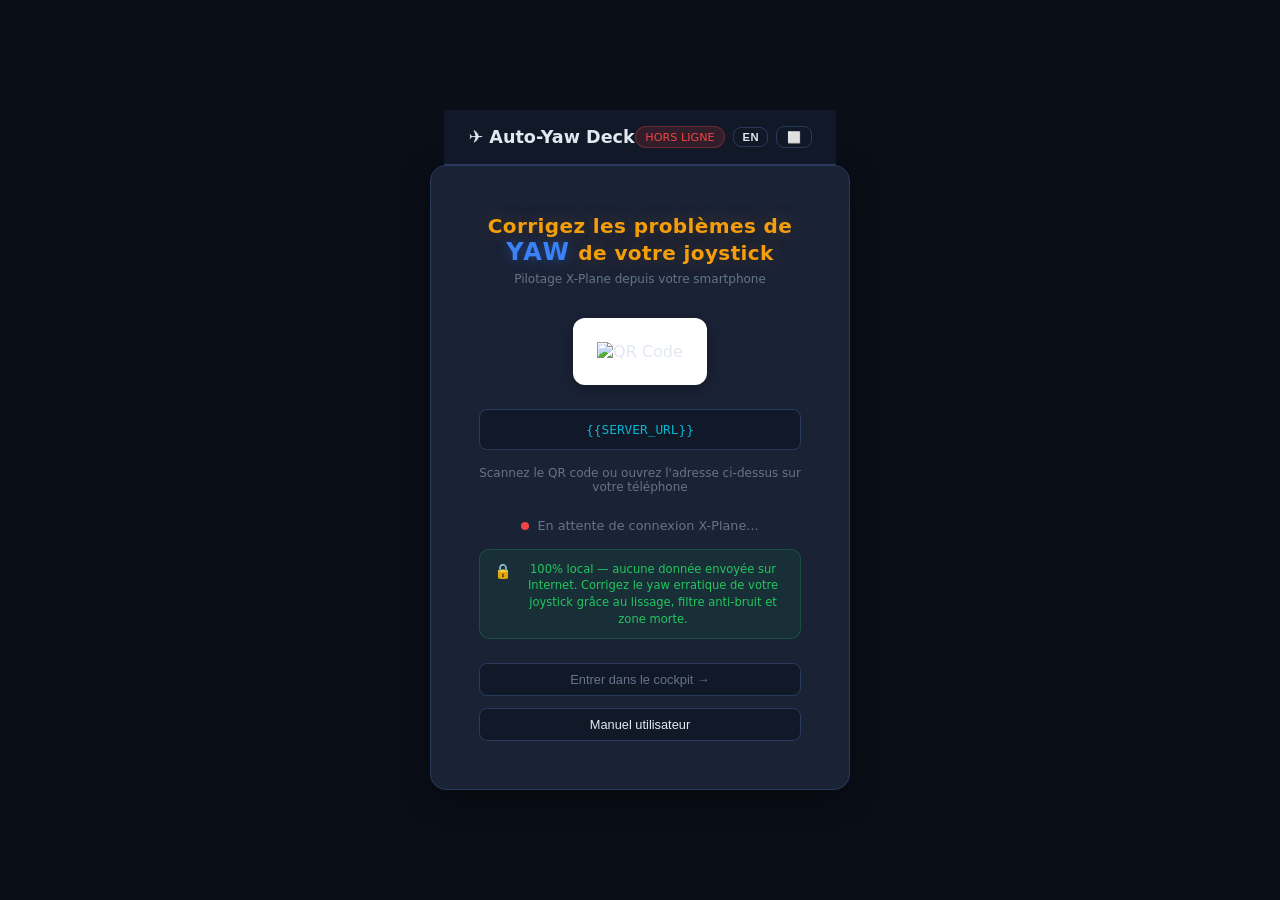
==== scripts/Auto Yaw Deck/static/index.html @ f745e3dc "Add files via upload" ====
<!DOCTYPE html>
<html lang="fr">
<head>
    <meta charset="UTF-8">
    <meta name="viewport" content="width=device-width, initial-scale=1.0, user-scalable=no">
    <meta name="apple-mobile-web-app-capable" content="yes">
    <meta name="apple-mobile-web-app-status-bar-style" content="black-translucent">
    <title>Auto-Yaw Deck</title>
    <link rel="stylesheet" href="style.css">
</head>
<body>

<!-- ============================================================
     CONNECTION PAGE — shown first with QR code
     ============================================================ -->
<div id="connection-page">
    <header class="app-header">
        <h1>✈ Auto-Yaw Deck</h1>
        <div style="display:flex; align-items:center; gap:0.5rem;">
            <span class="status-badge offline" id="status-badge-connect" data-i18n="status.offline">HORS LIGNE</span>
            <button class="btn lang-btn" id="btn-lang-connect" onclick="toggleLanguage()">EN</button>
            <button class="btn lang-btn" id="btn-fullscreen-connect" onclick="toggleFullscreen()">⬜</button>
        </div>
    </header>

    <div class="connection-card">
        <p class="subtitle" id="connect-subtitle"><span data-i18n="connect.subtitle">Corrigez les problèmes de</span> <span class="yaw-highlight">YAW</span> <span data-i18n="connect.subtitle2">de votre joystick</span></p>
        <p class="subtitle" style="font-size: 0.75rem; margin-top: 0.3rem; color: var(--text-muted);" data-i18n="connect.subtitle3">Pilotage X-Plane depuis votre smartphone</p>

        <div class="qr-container" id="qr-container">
            <img src="/api/qr" alt="QR Code" style="display:block; image-rendering: pixelated;">
        </div>

        <div class="url-display" id="server-url">{{SERVER_URL}}</div>

        <p style="color: var(--text-muted); font-size: 0.75rem; margin-top: 1rem;" data-i18n="connect.scan">
            Scannez le QR code ou ouvrez l'adresse ci-dessus sur votre téléphone
        </p>

        <div class="connection-status">
            <span class="status-dot" id="conn-dot"></span>
            <span id="conn-text" data-i18n="connect.status">Scannez le QR code avec votre telephone</span>
        </div>

        <div class="privacy-badge">
            <span class="privacy-icon">🔒</span>
            <span data-i18n="connect.privacy">100% local — aucune donnée envoyée sur Internet. Corrigez le <span class="yaw-highlight">YAW</span> erratique de votre joystick grâce au lissage, filtre anti-bruit et zone morte.</span>
        </div>

        <button class="btn btn-enter" id="btn-enter" style="margin-top: 1.5rem; width: 100%;" onclick="enterApp()">
            <span data-i18n="connect.enter">Entrer dans le cockpit →</span>
        </button>
        <button class="btn" style="margin-top: 0.75rem; width: 100%;" onclick="openReadme()">
            <span data-i18n="connect.manual">Manuel utilisateur</span>
        </button>
    </div>
</div>

<!-- ============================================================
     MAIN APP — remote control interface
     ============================================================ -->
<div id="app-page">
    <header class="app-header">
        <h1>✈ Auto-Yaw Deck</h1>
        <div style="display:flex; align-items:center; gap:0.5rem;">
            <span class="status-badge offline" id="status-badge" data-i18n="status.offline">HORS LIGNE</span>
            <button class="btn lang-btn" id="btn-lang" onclick="toggleLanguage()">EN</button>
            <button class="btn lang-btn" id="btn-fullscreen" onclick="toggleFullscreen()">⬜</button>
        </div>
    </header>

    <!-- Tab bar -->
    <nav class="tab-bar">
        <button class="tab-btn active" onclick="switchTab('config')" data-i18n="tab.config">⚙️ Config</button>
        <button class="tab-btn" onclick="switchTab('controls')" data-i18n="tab.controls">🎛️ Contrôles</button>
        <button class="tab-btn" onclick="switchTab('telemetry')" data-i18n="tab.telemetry">📡 Télémétrie</button>
    </nav>

    <div class="app-content">

        <!-- ===== CONFIG TAB ===== -->
        <div class="tab-content active" id="tab-config">
            <div class="card">
                <div class="card-header">
                    <span class="icon">🔧</span> <span data-i18n="config.smoothing">Lissage du signal</span>
                    <button class="info-btn" onclick="openInfo('config.smoothing')"><svg viewBox="0 0 16 16" width="12" height="12"><circle cx="8" cy="8" r="7" fill="none" stroke="currentColor" stroke-width="1.5"/><text x="8" y="12" text-anchor="middle" fill="currentColor" font-size="10" font-weight="700" font-style="normal" font-family="Arial,sans-serif">i</text></svg></button>
                </div>
                <div class="card-body">
                    <div class="control-group">
                        <div class="control-label">
                            <span class="name" data-i18n="config.smoothing_factor">Facteur de lissage</span>
                            <span class="val" id="v-smoothing_factor">0.15</span>
                        </div>
                        <input type="range" min="0.01" max="0.50" step="0.01" value="0.15"
                               id="s-smoothing_factor" oninput="onSliderChange(this)">
                    </div>
                </div>
            </div>

            <div class="card">
                <div class="card-header">
                    <span class="icon">🔇</span> <span data-i18n="config.noise">Filtre anti-bruit</span>
                    <button class="info-btn" onclick="openInfo('config.noise')"><svg viewBox="0 0 16 16" width="12" height="12"><circle cx="8" cy="8" r="7" fill="none" stroke="currentColor" stroke-width="1.5"/><text x="8" y="12" text-anchor="middle" fill="currentColor" font-size="10" font-weight="700" font-style="normal" font-family="Arial,sans-serif">i</text></svg></button>
                </div>
                <div class="card-body">
                    <div class="control-group">
                        <div class="control-label">
                            <span class="name" data-i18n="config.noise_threshold">Seuil anti-bruit</span>
                            <span class="val" id="v-noise_filter">0.05</span>
                        </div>
                        <input type="range" min="0" max="0.30" step="0.01" value="0.05"
                               id="s-noise_filter" oninput="onSliderChange(this)">
                    </div>
                </div>
            </div>

            <div class="card">
                <div class="card-header">
                    <span class="icon">⭕</span> <span data-i18n="config.deadzone">Zone morte</span>
                    <button class="info-btn" onclick="openInfo('config.deadzone')"><svg viewBox="0 0 16 16" width="12" height="12"><circle cx="8" cy="8" r="7" fill="none" stroke="currentColor" stroke-width="1.5"/><text x="8" y="12" text-anchor="middle" fill="currentColor" font-size="10" font-weight="700" font-style="normal" font-family="Arial,sans-serif">i</text></svg></button>
                </div>
                <div class="card-body">
                    <div class="control-group">
                        <div class="control-label">
                            <span class="name" data-i18n="config.deadzone_size">Taille zone morte</span>
                            <span class="val" id="v-deadzone_size">0.03</span>
                        </div>
                        <input type="range" min="0" max="0.20" step="0.01" value="0.03"
                               id="s-deadzone_size" oninput="onSliderChange(this)">
                    </div>
                </div>
            </div>

            <div class="card">
                <div class="card-header">
                    <span class="icon">🔄</span> <span data-i18n="config.autocoord">Auto-Coordination</span>
                    <button class="info-btn" onclick="openInfo('config.autocoord')"><svg viewBox="0 0 16 16" width="12" height="12"><circle cx="8" cy="8" r="7" fill="none" stroke="currentColor" stroke-width="1.5"/><text x="8" y="12" text-anchor="middle" fill="currentColor" font-size="10" font-weight="700" font-style="normal" font-family="Arial,sans-serif">i</text></svg></button>
                </div>
                <div class="card-body">
                    <div class="control-group">
                        <div class="control-label">
                            <span class="name" data-i18n="config.coord_gain">Gain de coordination</span>
                            <span class="val" id="v-auto_coord_gain">0.40</span>
                        </div>
                        <input type="range" min="0" max="1" step="0.01" value="0.40"
                               id="s-auto_coord_gain" oninput="onSliderChange(this)">
                    </div>
                    <div class="control-group">
                        <div class="control-label">
                            <span class="name" data-i18n="config.bank_limit">Limite de bank (DEG)</span>
                            <span class="val" id="v-coord_bank_limit">35.0</span>
                        </div>
                        <input type="range" min="5" max="60" step="1" value="35"
                               id="s-coord_bank_limit" oninput="onSliderChange(this)">
                    </div>
                </div>
            </div>

            <div class="card">
                <div class="card-header">
                    <span class="icon">🛑</span> <span data-i18n="config.damper">Yaw Damper</span>
                    <button class="info-btn" onclick="openInfo('config.damper')"><svg viewBox="0 0 16 16" width="12" height="12"><circle cx="8" cy="8" r="7" fill="none" stroke="currentColor" stroke-width="1.5"/><text x="8" y="12" text-anchor="middle" fill="currentColor" font-size="10" font-weight="700" font-style="normal" font-family="Arial,sans-serif">i</text></svg></button>
                </div>
                <div class="card-body">
                    <div class="control-group">
                        <div class="control-label">
                            <span class="name" data-i18n="config.damper_gain">Gain du damper</span>
                            <span class="val" id="v-damper_gain">0.30</span>
                        </div>
                        <input type="range" min="0" max="1" step="0.01" value="0.30"
                               id="s-damper_gain" oninput="onSliderChange(this)">
                    </div>
                    <div class="control-group">
                        <div class="control-label">
                            <span class="name" data-i18n="config.sensitivity">Sensibilité</span>
                            <span class="val" id="v-damper_sensitivity">2.00</span>
                        </div>
                        <input type="range" min="0.5" max="5" step="0.1" value="2.0"
                               id="s-damper_sensitivity" oninput="onSliderChange(this)">
                    </div>
                </div>
            </div>

            <div class="card">
                <div class="card-header">
                    <span class="icon">⚡</span> <span data-i18n="config.options">Options</span>
                    <button class="info-btn" onclick="openInfo('config.options')"><svg viewBox="0 0 16 16" width="12" height="12"><circle cx="8" cy="8" r="7" fill="none" stroke="currentColor" stroke-width="1.5"/><text x="8" y="12" text-anchor="middle" fill="currentColor" font-size="10" font-weight="700" font-style="normal" font-family="Arial,sans-serif">i</text></svg></button>
                </div>
                <div class="card-body">
                    <div class="toggle-row">
                        <span class="name" data-i18n="config.enable">Activer le plugin</span>
                        <label class="toggle-switch">
                            <input type="checkbox" id="t-enabled" checked onchange="onToggleChange(this)">
                            <span class="slider"></span>
                        </label>
                    </div>
                    <div class="toggle-row">
                        <span class="name" data-i18n="config.smoothing_on">Lissage</span>
                        <label class="toggle-switch">
                            <input type="checkbox" id="t-smoothing_enabled" checked onchange="onToggleChange(this)">
                            <span class="slider"></span>
                        </label>
                    </div>
                    <div class="toggle-row">
                        <span class="name" data-i18n="config.deadzone_on">Zone morte</span>
                        <label class="toggle-switch">
                            <input type="checkbox" id="t-deadzone_enabled" checked onchange="onToggleChange(this)">
                            <span class="slider"></span>
                        </label>
                    </div>
                    <div class="toggle-row">
                        <span class="name" data-i18n="config.autocoord_on">Auto-coordination</span>
                        <label class="toggle-switch">
                            <input type="checkbox" id="t-auto_coord_enabled" checked onchange="onToggleChange(this)">
                            <span class="slider"></span>
                        </label>
                    </div>
                    <div class="toggle-row">
                        <span class="name" data-i18n="config.damper_on">Yaw damper</span>
                        <label class="toggle-switch">
                            <input type="checkbox" id="t-yaw_damper_enabled" checked onchange="onToggleChange(this)">
                            <span class="slider"></span>
                        </label>
                    </div>
                </div>
            </div>
        </div>

        <!-- ===== CONTROLS TAB ===== -->
        <div class="tab-content" id="tab-controls">
            <div class="card">
                <div class="card-header">
                    <span><span class="icon">🎯</span> <span data-i18n="controls.trim">Trim</span></span>
                </div>
                <div class="card-body">
                    <div class="compass-widget">
                        <svg class="compass-svg" viewBox="0 0 100 100">
                            <!-- Outer ring (fixed) -->
                            <circle cx="50" cy="50" r="46" fill="none" stroke="var(--border)" stroke-width="1.5"/>
                            <circle cx="50" cy="50" r="38" fill="none" stroke="var(--border)" stroke-width="0.5" opacity="0.4"/>
                            <!-- Rotating compass rose -->
                            <g id="compass-rose" style="transform-origin: 50px 50px;">
                                <!-- Major ticks every 30° (radial lines from r=38 to r=46) -->
                                <g stroke="var(--text-muted)" stroke-width="1.2" opacity="0.7">
                                    <!-- 0° --> <line x1="50" y1="12" x2="50" y2="4"/>
                                    <!-- 30° --><line x1="69" y1="15" x2="73" y2="8"/>
                                    <!-- 60° --><line x1="83" y1="31" x2="89.6" y2="28"/>
                                    <!-- 90° --><line x1="88" y1="50" x2="96" y2="50"/>
                                    <!-- 120° --><line x1="83" y1="69" x2="89.6" y2="72"/>
                                    <!-- 150° --><line x1="69" y1="85" x2="73" y2="92"/>
                                    <!-- 180° --><line x1="50" y1="88" x2="50" y2="96"/>
                                    <!-- 210° --><line x1="31" y1="85" x2="27" y2="92"/>
                                    <!-- 240° --><line x1="17" y1="69" x2="10.4" y2="72"/>
                                    <!-- 270° --><line x1="12" y1="50" x2="4" y2="50"/>
                                    <!-- 300° --><line x1="17" y1="31" x2="10.4" y2="28"/>
                                    <!-- 330° --><line x1="31" y1="15" x2="27" y2="8"/>
                                </g>
                                <!-- Minor ticks every 15° (shorter radial lines from r=42 to r=46) -->
                                <g stroke="var(--text-muted)" stroke-width="0.8" opacity="0.4">
                                    <!-- 15° --><line x1="59.9" y1="13.2" x2="61.9" y2="9.2"/>
                                    <!-- 45° --><line x1="78" y1="22" x2="80.9" y2="19.1"/>
                                    <!-- 75° --><line x1="88.7" y1="38.5" x2="92.7" y2="36.5"/>
                                    <!-- 105° --><line x1="88.7" y1="61.5" x2="92.7" y2="63.5"/>
                                    <!-- 135° --><line x1="78" y1="78" x2="80.9" y2="80.9"/>
                                    <!-- 165° --><line x1="59.9" y1="86.8" x2="61.9" y2="90.8"/>
                                    <!-- 195° --><line x1="40.1" y1="86.8" x2="38.1" y2="90.8"/>
                                    <!-- 225° --><line x1="22" y1="78" x2="19.1" y2="80.9"/>
                                    <!-- 255° --><line x1="11.3" y1="61.5" x2="7.3" y2="63.5"/>
                                    <!-- 285° --><line x1="11.3" y1="38.5" x2="7.3" y2="36.5"/>
                                    <!-- 315° --><line x1="22" y1="22" x2="19.1" y2="19.1"/>
                                    <!-- 345° --><line x1="40.1" y1="13.2" x2="38.1" y2="9.2"/>
                                </g>
                                <!-- Cardinal labels -->
                                <text x="50" y="20" text-anchor="middle" fill="var(--danger)" font-size="8" font-weight="700">N</text>
                                <text x="82" y="53" text-anchor="middle" fill="var(--text-muted)" font-size="7" font-weight="600">E</text>
                                <text x="50" y="88" text-anchor="middle" fill="var(--text-muted)" font-size="7" font-weight="600">S</text>
                                <text x="18" y="53" text-anchor="middle" fill="var(--text-muted)" font-size="7" font-weight="600">O</text>
                                <!-- Frozen return heading arrow (hidden by default, inside rose so it rotates with compass) -->
                                <g id="compass-frozen" style="display:none; transform-origin: 50px 50px;">
                                    <polygon points="50,95 46,87 54,87" fill="var(--warning)" opacity="0.9"/>
                                    <line x1="50" y1="50" x2="50" y2="87" stroke="var(--warning)" stroke-width="1.5" stroke-dasharray="3,2" opacity="0.7"/>
                                </g>
                            </g>
                            <!-- Fixed lubber line at top (marks the heading) -->
                            <polygon points="50,5 46,13 54,13" fill="var(--accent)" opacity="0.9"/>
                            <!-- Center pivot -->
                            <circle cx="50" cy="50" r="3" fill="var(--bg-card)" stroke="var(--text-muted)" stroke-width="1"/>
                        </svg>
                        <div class="compass-heading"><span id="hdr-heading">---</span></div>
                        <div class="btn-group" style="justify-content: center; gap: 0.5rem;">
                            <button class="btn" id="btn-return-heading" onclick="toggleReturnHeading()">
                                ↩ <span data-i18n="controls.return_heading">Cap retour</span> <span id="return-hdg-badge" style="display:none; margin-left:0.3rem; font-family: 'Cascadia Code', monospace; color: var(--warning);">---</span>
                            </button>
                            <button class="btn danger" id="btn-reset-return" style="display:none;" onclick="resetReturnHeading()">
                                ✕ <span data-i18n="controls.clear">Effacer</span>
                            </button>
                        </div>
                    </div>
                    <div class="trim-diagram">
                        <div class="trim-diagram-item">
                            <svg viewBox="0 0 60 60" class="trim-icon">
                                <g id="diagram-elevator_trim-plane" style="transform-origin: 30px 30px;">
                                    <polygon points="10,30 45,26 55,30 45,34" fill="var(--accent)"/>
                                    <polygon points="45,26 45,12 51,26" fill="var(--accent)"/>
                                </g>
                            </svg>
                            <div class="trim-diagram-label">Profondeur<br><span class="muted">nez haut / bas</span></div>
                        </div>
                        <div class="trim-diagram-item">
                            <svg viewBox="0 0 60 60" class="trim-icon">
                                <g id="diagram-aileron_trim-plane" style="transform-origin: 30px 30px;">
                                    <rect x="8" y="28" width="44" height="4" rx="2" fill="var(--accent)"/>
                                    <circle cx="30" cy="30" r="5" fill="var(--accent)"/>
                                </g>
                            </svg>
                            <div class="trim-diagram-label">Ailerons<br><span class="muted">inclinaison</span></div>
                        </div>
                        <div class="trim-diagram-item">
                            <svg viewBox="0 0 60 60" class="trim-icon">
                                <circle cx="30" cy="30" r="27" fill="none" stroke="var(--border)" stroke-width="1"/>
                                <g class="tick-marks">
                                    <line x1="30" y1="3" x2="30" y2="8" stroke="var(--border)" stroke-width="1"/>
                                    <line x1="30" y1="52" x2="30" y2="57" stroke="var(--border)" stroke-width="1"/>
                                    <line x1="3" y1="30" x2="8" y2="30" stroke="var(--border)" stroke-width="1"/>
                                    <line x1="52" y1="30" x2="57" y2="30" stroke="var(--border)" stroke-width="1"/>
                                    <line x1="11.6" y1="11.6" x2="15.1" y2="15.1" stroke="var(--border)" stroke-width="1"/>
                                    <line x1="44.9" y1="11.6" x2="48.4" y2="15.1" stroke="var(--border)" stroke-width="1"/>
                                    <line x1="11.6" y1="48.4" x2="15.1" y2="44.9" stroke="var(--border)" stroke-width="1"/>
                                    <line x1="44.9" y1="48.4" x2="48.4" y2="44.9" stroke="var(--border)" stroke-width="1"/>
                                </g>
                                <g id="diagram-rudder_trim-plane" style="transform-origin: 30px 30px;">
                                    <polygon points="30,10 36,45 30,40 24,45" fill="var(--accent)"/>
                                    <rect x="14" y="30" width="32" height="4" fill="var(--accent)"/>
                                </g>
                            </svg>
                            <div class="trim-diagram-label">Direction<br><span class="muted">nez gauche / droite</span></div>
                        </div>
                    </div>
                    <div class="control-group">
                        <div class="control-label">
                            <span class="name" data-i18n="controls.pitch">Profondeur (Pitch)</span>
                            <span class="val" id="v-elevator_trim">0.000</span>
                        </div>
                        <input type="range" min="-1" max="1" step="0.01" value="0"
                               id="s-elevator_trim" oninput="onSliderChange(this)">
                    </div>
                    <div class="control-group">
                        <div class="control-label">
                            <span class="name" data-i18n="controls.roll">Ailerons (Roll)</span>
                            <span class="val" id="v-aileron_trim">0.000</span>
                        </div>
                        <input type="range" min="-1" max="1" step="0.01" value="0"
                               id="s-aileron_trim" oninput="onSliderChange(this)">
                    </div>
                    <div class="control-group">
                        <div class="control-label">
                            <span class="name" data-i18n="controls.yaw">Direction (Yaw)</span>
                            <span class="val" id="v-rudder_trim">0.000</span>
                        </div>
                        <input type="range" min="-1" max="1" step="0.01" value="0"
                               id="s-rudder_trim" oninput="onSliderChange(this)">
                    </div>
                    <div class="btn-group" style="margin-top: 0.75rem;">
                        <button class="btn danger" onclick="resetTrims()"><span data-i18n="controls.reset_trims">↺ Réinitialiser trims</span></button>
                    </div>
                </div>
            </div>

            <div class="card">
                <div class="card-header">
                    <span class="icon">🦅</span> <span data-i18n="controls.flaps">Volets</span>
                </div>
                <div class="card-body">
                    <div class="trim-diagram">
                        <div class="trim-diagram-item">
                            <svg viewBox="0 0 60 60" class="trim-icon">
                                <rect x="6" y="28" width="34" height="5" fill="var(--accent)"/>
                                <g id="diagram-flap_ratio-plane" style="transform-origin: 40px 30px;">
                                    <rect x="40" y="28" width="16" height="5" fill="var(--warning)"/>
                                </g>
                            </svg>
                            <div class="trim-diagram-label">Volets<br><span class="muted">rentrés → sortis</span></div>
                        </div>
                    </div>
                    <div class="control-group">
                        <div class="control-label">
                            <span class="name" data-i18n="controls.flap_pos">Position volets</span>
                            <span class="val" id="v-flap_ratio">0.000</span>
                        </div>
                        <input type="range" min="0" max="1" step="0.01" value="0"
                               id="s-flap_ratio" oninput="onSliderChange(this)">
                    </div>
                    <div class="btn-group" style="margin-top: 0.75rem;">
                        <button class="btn" onclick="setFlaps(0)">0%</button>
                        <button class="btn" onclick="setFlaps(0.33)">1/3</button>
                        <button class="btn" onclick="setFlaps(0.66)">2/3</button>
                        <button class="btn" onclick="setFlaps(1.0)">Full</button>
                    </div>
                </div>
            </div>
        </div>

        <!-- ===== TELEMETRY TAB ===== -->
        <div class="tab-content" id="tab-telemetry">
            <div class="card">
                <div class="card-header">
                    <span class="icon">🛫</span> <span data-i18n="telemetry.flight">Vol en cours</span>
                </div>
                <div class="card-body">
                    <div class="telemetry-grid">
                        <div class="telemetry-item highlight">
                            <div class="label" data-i18n="telemetry.heading">Cap</div>
                            <div class="value" id="t-heading">---</div>
                            <div class="unit">DEG</div>
                        </div>
                        <div class="telemetry-item highlight">
                            <div class="label" data-i18n="telemetry.altitude">Altitude</div>
                            <div class="value" id="t-altitude">---</div>
                            <div class="unit">FT</div>
                        </div>
                        <div class="telemetry-item highlight">
                            <div class="label" data-i18n="telemetry.airspeed">Vitesse</div>
                            <div class="value" id="t-airspeed">---</div>
                            <div class="unit">KTS</div>
                        </div>
                        <div class="telemetry-item warning">
                            <div class="label" data-i18n="telemetry.bank">Banque</div>
                            <div class="value" id="t-bank">---</div>
                            <div class="unit">DEG</div>
                        </div>
                    </div>
                </div>
            </div>

            <div class="card">
                <div class="card-header">
                    <span class="icon">📊</span> <span data-i18n="telemetry.autoyaw">Auto-Yaw</span>
                </div>
                <div class="card-body">
                    <div class="telemetry-grid">
                        <div class="telemetry-item">
                            <div class="label" data-i18n="telemetry.raw">Entrée brute</div>
                            <div class="value" id="t-raw">---</div>
                        </div>
                        <div class="telemetry-item">
                            <div class="label" data-i18n="telemetry.smoothed">Lissée</div>
                            <div class="value" id="t-smoothed">---</div>
                        </div>
                        <div class="telemetry-item">
                            <div class="label" data-i18n="telemetry.output">Sortie finale</div>
                            <div class="value" id="t-output">---</div>
                        </div>
                        <div class="telemetry-item">
                            <div class="label" data-i18n="telemetry.coord">Coord auto</div>
                            <div class="value" id="t-coord">---</div>
                        </div>
                        <div class="telemetry-item">
                            <div class="label" data-i18n="telemetry.damper">Damper</div>
                            <div class="value" id="t-damper">---</div>
                        </div>
                        <div class="telemetry-item">
                            <div class="label" data-i18n="telemetry.profile">Profil</div>
                            <div class="value" id="t-profile" style="font-size: 0.8rem;">---</div>
                        </div>
                    </div>
                </div>
            </div>

            <div class="card">
                <div class="card-header">
                    <span class="icon">🛩️</span> <span data-i18n="telemetry.aircraft">Avion</span>
                </div>
                <div class="card-body">
                    <div style="font-size: 0.85rem; color: var(--text-secondary);" id="t-aircraft">
                        <span data-i18n="telemetry.no_aircraft">Aucun avion détecté</span>
                    </div>
                </div>
            </div>
        </div>

    </div><!-- /app-content -->
</div><!-- /app-page -->

<!-- Info modal -->
<div id="info-modal" class="info-modal">
    <div class="info-panel">
        <div class="info-panel-header">
            <span id="info-title"></span>
            <button class="info-close">✕</button>
        </div>
        <div class="info-panel-body" id="info-body"></div>
    </div>
</div>

<!-- Readme modal -->
<div id="readme-modal" class="info-modal">
    <div class="info-panel">
        <div class="info-panel-header">
            <span id="readme-title"></span>
            <button class="info-close">✕</button>
        </div>
        <div class="info-panel-body" id="readme-body"></div>
    </div>
</div>

<script src="info.js"></script>
<script src="readme.js"></script>
<script src="app.js"></script>
</body>
</html>
---- scripts/Auto Yaw Deck/static/style.css ----
/* ============================================================
   AUTO-YAW DECK — Dark aviation theme
   ============================================================ */

:root {
    --bg-primary: #0a0e17;
    --bg-secondary: #111827;
    --bg-card: #1a2236;
    --bg-card-hover: #1e2a42;
    --border: #2a3a5c;
    --border-active: #3b82f6;
    --text-primary: #e2e8f0;
    --text-secondary: #94a3b8;
    --text-muted: #64748b;
    --accent: #3b82f6;
    --accent-glow: rgba(59, 130, 246, 0.3);
    --success: #22c55e;
    --success-glow: rgba(34, 197, 94, 0.3);
    --warning: #f59e0b;
    --danger: #ef4444;
    --info: #06b6d4;
    --purple: #a855f7;
    --slider-track: #1e293b;
    --slider-thumb: #3b82f6;
}

* {
    margin: 0;
    padding: 0;
    box-sizing: border-box;
}

body {
    font-family: 'Segoe UI', system-ui, -apple-system, sans-serif;
    background: var(--bg-primary);
    color: var(--text-primary);
    min-height: 100vh;
    overflow-x: hidden;
}

/* ---- Privacy badge ---- */
.privacy-badge {
    display: flex;
    align-items: flex-start;
    gap: 0.5rem;
    background: rgba(34, 197, 94, 0.08);
    border: 1px solid rgba(34, 197, 94, 0.2);
    border-radius: 10px;
    padding: 0.65rem 0.85rem;
    margin-top: 1rem;
    font-size: 0.72rem;
    color: var(--success);
    line-height: 1.45;
}

.privacy-icon {
    font-size: 0.9rem;
    flex-shrink: 0;
    margin-top: 0.05rem;
}

/* ---- Enter button ---- */
.btn-enter {
    transition: all 0.3s ease;
}

.btn-enter.active-sim {
    background: rgba(34, 197, 94, 0.15);
    border-color: var(--success);
    color: var(--success);
    box-shadow: 0 0 12px var(--success-glow);
}

.btn-enter.inactive-sim {
    background: var(--bg-secondary);
    border-color: var(--border);
    color: var(--text-muted);
    animation: pulse-warn 2s ease-in-out infinite;
}

@keyframes pulse-warn {
    0%, 100% { border-color: var(--border); box-shadow: none; }
    50% { border-color: var(--warning); box-shadow: 0 0 8px rgba(245, 158, 11, 0.25); }
}

/* ---- Connection Page ---- */
#connection-page {
    display: flex;
    flex-direction: column;
    align-items: center;
    justify-content: center;
    min-height: 100vh;
    padding: 2rem;
    text-align: center;
}

.connection-card {
    background: var(--bg-card);
    border: 1px solid var(--border);
    border-radius: 16px;
    padding: 3rem;
    max-width: 420px;
    width: 100%;
    box-shadow: 0 8px 32px rgba(0, 0, 0, 0.4);
}

.connection-card h1 {
    font-size: 1.5rem;
    font-weight: 700;
    margin-bottom: 0.5rem;
    background: linear-gradient(135deg, var(--accent), var(--info));
    -webkit-background-clip: text;
    -webkit-text-fill-color: transparent;
    background-clip: text;
}

.connection-card .subtitle:first-of-type {
    color: var(--warning);
    font-size: 1.25rem;
    font-weight: 700;
    letter-spacing: 0.02em;
    margin-bottom: 0.4rem;
    text-shadow: 0 0 20px rgba(245, 158, 11, 0.25);
}

.yaw-highlight {
    color: var(--accent);
    font-size: 1.5rem;
    text-shadow: 0 0 12px rgba(59, 130, 246, 0.4);
    letter-spacing: 0.08em;
}

.connection-card .subtitle {
    color: var(--text-secondary);
    font-size: 0.875rem;
    margin-bottom: 2rem;
}

.qr-container {
    background: white;
    border-radius: 12px;
    padding: 1.5rem;
    margin: 1.5rem auto;
    width: fit-content;
    box-shadow: 0 4px 16px rgba(0, 0, 0, 0.3);
}

.qr-container canvas,
.qr-container img {
    display: block;
}

.url-display {
    background: var(--bg-secondary);
    border: 1px solid var(--border);
    border-radius: 8px;
    padding: 0.75rem 1rem;
    font-family: 'Cascadia Code', 'Fira Code', monospace;
    font-size: 0.8rem;
    color: var(--info);
    margin: 1rem 0;
    word-break: break-all;
    user-select: all;
}

.connection-status {
    display: flex;
    align-items: center;
    gap: 0.5rem;
    justify-content: center;
    margin-top: 1.5rem;
    font-size: 0.8rem;
    color: var(--text-muted);
}

.status-dot {
    width: 8px;
    height: 8px;
    border-radius: 50%;
    background: var(--danger);
}

.status-dot.connected {
    background: var(--success);
    box-shadow: 0 0 8px var(--success-glow);
    animation: pulse 2s infinite;
}

@keyframes pulse {
    0%, 100% { opacity: 1; }
    50% { opacity: 0.5; }
}

/* ---- Main App ---- */
#app-page {
    display: none;
    min-height: 100vh;
}

.app-header {
    background: var(--bg-secondary);
    border-bottom: 1px solid var(--border);
    padding: 1rem 1.5rem;
    display: flex;
    align-items: center;
    justify-content: space-between;
    position: sticky;
    top: 0;
    z-index: 100;
    backdrop-filter: blur(8px);
}

.app-header h1 {
    font-size: 1.1rem;
    font-weight: 600;
    display: flex;
    align-items: center;
    gap: 0.5rem;
}

.app-header .status-badge {
    font-size: 0.7rem;
    padding: 0.2rem 0.6rem;
    border-radius: 999px;
    font-weight: 500;
}

.app-header .status-badge.live {
    background: rgba(34, 197, 94, 0.15);
    color: var(--success);
    border: 1px solid rgba(34, 197, 94, 0.3);
}

.app-header .status-badge.offline {
    background: rgba(239, 68, 68, 0.15);
    color: var(--danger);
    border: 1px solid rgba(239, 68, 68, 0.3);
}

.app-header .status-badge.waiting {
    background: rgba(245, 158, 11, 0.15);
    color: var(--warning);
    border: 1px solid rgba(245, 158, 11, 0.3);
}

.app-content {
    padding: 1rem;
    max-width: 800px;
    margin: 0 auto;
}

/* ---- Cards ---- */
.card {
    background: var(--bg-card);
    border: 1px solid var(--border);
    border-radius: 12px;
    margin-bottom: 1rem;
    overflow: hidden;
}

.card-header {
    padding: 0.75rem 1rem;
    border-bottom: 1px solid var(--border);
    display: flex;
    align-items: center;
    justify-content: space-between;
    gap: 0.5rem;
    font-size: 0.8rem;
    font-weight: 600;
    text-transform: uppercase;
    letter-spacing: 0.05em;
    color: var(--text-secondary);
}

.card-header .icon {
    font-size: 1rem;
}

.card-body {
    padding: 1rem;
}

/* ---- Telemetry Grid ---- */
.telemetry-grid {
    display: grid;
    grid-template-columns: repeat(auto-fit, minmax(140px, 1fr));
    gap: 0.75rem;
}

.telemetry-item {
    background: var(--bg-secondary);
    border: 1px solid var(--border);
    border-radius: 8px;
    padding: 0.75rem;
    text-align: center;
}

.telemetry-item .label {
    font-size: 0.65rem;
    text-transform: uppercase;
    letter-spacing: 0.08em;
    color: var(--text-muted);
    margin-bottom: 0.25rem;
}

.telemetry-item .value {
    font-size: 1.3rem;
    font-weight: 700;
    font-family: 'Cascadia Code', 'Fira Code', monospace;
    color: var(--text-primary);
}

.telemetry-item .unit {
    font-size: 0.65rem;
    color: var(--text-muted);
    margin-top: 0.1rem;
}

.telemetry-item.highlight .value {
    color: var(--info);
}

.telemetry-item.warning .value {
    color: var(--warning);
}

/* ---- Controls ---- */
.control-group {
    margin-bottom: 1rem;
}

.control-group:last-child {
    margin-bottom: 0;
}

.control-label {
    display: flex;
    justify-content: space-between;
    align-items: center;
    margin-bottom: 0.4rem;
    font-size: 0.8rem;
}

.control-label .name {
    color: var(--text-secondary);
    font-weight: 500;
}

.control-label .val {
    color: var(--info);
    font-family: 'Cascadia Code', 'Fira Code', monospace;
    font-size: 0.75rem;
    font-weight: 600;
    min-width: 4rem;
    text-align: right;
}

/* Slider row with -/+ step buttons */
.slider-row {
    display: flex;
    align-items: center;
    gap: 0.5rem;
}

.slider-row input[type="range"] {
    flex: 1;
}

.slider-track-wrap {
    position: relative;
    flex: 1;
    display: flex;
    align-items: center;
}

.slider-center-dot {
    position: absolute;
    left: 50%;
    top: 50%;
    transform: translate(-50%, -50%);
    width: 36px;
    height: 36px;
    padding: 0;
    border-radius: 50%;
    background: transparent;
    border: none;
    cursor: pointer;
    z-index: 2;
    display: flex;
    align-items: center;
    justify-content: center;
    -webkit-tap-highlight-color: transparent;
}

.slider-center-dot::after {
    content: '';
    width: 14px;
    height: 14px;
    border-radius: 50%;
    background: var(--bg-primary);
    border: 2px solid var(--text-muted);
    transition: border-color 0.15s ease;
}

.slider-center-dot:hover::after {
    border-color: var(--accent);
}

.slider-center-dot.at-center::after {
    border-color: var(--success);
}

.btn.step {
    flex: 0 0 auto;
    width: 32px;
    height: 32px;
    padding: 0;
    font-size: 1.1rem;
    line-height: 1;
    border-radius: 8px;
}

/* Trim effect diagram */
.trim-diagram {
    display: flex;
    justify-content: space-around;
    margin-bottom: 1.25rem;
    padding-bottom: 1rem;
    border-bottom: 1px solid rgba(42, 58, 92, 0.4);
}

.trim-diagram-item {
    text-align: center;
}

.trim-icon {
    width: 56px;
    height: 56px;
}

.trim-icon g {
    transition: transform 0.15s ease;
}

.trim-diagram-label {
    font-size: 0.65rem;
    color: var(--text-secondary);
    margin-top: 0.3rem;
    line-height: 1.3;
}

.trim-diagram-label .muted {
    color: var(--text-muted);
}

/* ---- Compass widget ---- */
.compass-widget {
    display: flex;
    flex-direction: column;
    align-items: center;
    gap: 0.3rem;
    padding: 0.5rem 0 1rem 0;
}

.compass-svg {
    width: 144px;
    height: 144px;
}

.compass-svg text {
    font-family: 'Segoe UI', system-ui, sans-serif;
    user-select: none;
}

.compass-heading {
    font-size: 1.3rem;
    font-weight: 700;
    color: var(--info);
    font-family: 'Cascadia Code', 'Fira Code', monospace;
    letter-spacing: 0.02em;
}

.compass-heading::after {
    content: ' °';
    font-weight: 400;
    font-size: 0.9rem;
    color: var(--text-muted);
}

/* Custom range slider */
input[type="range"] {
    -webkit-appearance: none;
    appearance: none;
    width: 100%;
    height: 6px;
    background: var(--slider-track);
    border-radius: 3px;
    outline: none;
    cursor: pointer;
}

input[type="range"]::-webkit-slider-thumb {
    -webkit-appearance: none;
    appearance: none;
    width: 18px;
    height: 18px;
    border-radius: 50%;
    background: var(--slider-thumb);
    border: 2px solid var(--bg-primary);
    box-shadow: 0 2px 6px rgba(0, 0, 0, 0.3);
    transition: transform 0.15s ease;
}

input[type="range"]::-webkit-slider-thumb:hover {
    transform: scale(1.2);
}

input[type="range"]::-moz-range-thumb {
    width: 18px;
    height: 18px;
    border-radius: 50%;
    background: var(--slider-thumb);
    border: 2px solid var(--bg-primary);
    box-shadow: 0 2px 6px rgba(0, 0, 0, 0.3);
    cursor: pointer;
}

/* ---- Buttons ---- */
.btn {
    display: inline-flex;
    align-items: center;
    justify-content: center;
    gap: 0.4rem;
    padding: 0.5rem 1rem;
    border-radius: 8px;
    border: 1px solid var(--border);
    background: var(--bg-secondary);
    color: var(--text-primary);
    font-size: 0.8rem;
    font-weight: 500;
    cursor: pointer;
    transition: all 0.15s ease;
    -webkit-tap-highlight-color: transparent;
}

.btn:hover {
    background: var(--bg-card-hover);
    border-color: var(--accent);
}

.btn:active {
    transform: scale(0.97);
}

.btn.danger {
    border-color: rgba(239, 68, 68, 0.3);
    color: var(--danger);
}

.btn.danger:hover {
    background: rgba(239, 68, 68, 0.1);
    border-color: var(--danger);
}

.btn-group {
    display: flex;
    gap: 0.5rem;
    flex-wrap: wrap;
}

/* ---- Toggle Switch ---- */
.toggle-row {
    display: flex;
    align-items: center;
    justify-content: space-between;
    padding: 0.5rem 0;
    border-bottom: 1px solid rgba(42, 58, 92, 0.4);
}

.toggle-row:last-child {
    border-bottom: none;
}

.toggle-row .name {
    font-size: 0.8rem;
    color: var(--text-secondary);
}

.toggle-switch {
    position: relative;
    width: 40px;
    height: 22px;
    cursor: pointer;
}

.toggle-switch input {
    opacity: 0;
    width: 0;
    height: 0;
}

.toggle-switch .slider {
    position: absolute;
    inset: 0;
    background: var(--slider-track);
    border-radius: 11px;
    transition: background 0.2s ease;
}

.toggle-switch .slider::before {
    content: '';
    position: absolute;
    width: 16px;
    height: 16px;
    border-radius: 50%;
    background: var(--text-muted);
    top: 3px;
    left: 3px;
    transition: all 0.2s ease;
}

.toggle-switch input:checked + .slider {
    background: var(--accent);
}

.toggle-switch input:checked + .slider::before {
    transform: translateX(18px);
    background: white;
}

/* ---- Responsive ---- */
@media (max-width: 480px) {
    .telemetry-grid {
        grid-template-columns: repeat(2, 1fr);
    }

    .app-content {
        padding: 0.5rem;
    }

    .connection-card {
        padding: 2rem 1.5rem;
    }
}

/* ---- Scrollbar ---- */
::-webkit-scrollbar {
    width: 6px;
}

::-webkit-scrollbar-track {
    background: var(--bg-primary);
}

::-webkit-scrollbar-thumb {
    background: var(--border);
    border-radius: 3px;
}

/* ---- Tab bar ---- */
.tab-bar {
    display: flex;
    gap: 0;
    border-bottom: 1px solid var(--border);
    background: var(--bg-secondary);
    padding: 0 0.5rem;
    overflow-x: auto;
}

.tab-btn {
    padding: 0.6rem 1rem;
    font-size: 0.8rem;
    font-weight: 500;
    color: var(--text-muted);
    border: none;
    background: none;
    cursor: pointer;
    border-bottom: 2px solid transparent;
    transition: all 0.15s ease;
    white-space: nowrap;
}

.tab-btn:hover {
    color: var(--text-secondary);
}

.tab-btn.active {
    color: var(--accent);
    border-bottom-color: var(--accent);
}

.tab-content {
    display: none;
}

.tab-content.active {
    display: block;
}

/* ---- Info button ---- */
.info-btn {
    margin-left: auto;
    width: 22px;
    height: 22px;
    border-radius: 50%;
    background: var(--bg-secondary);
    border: 1px solid var(--border);
    color: var(--text-muted);
    cursor: pointer;
    display: flex;
    align-items: center;
    justify-content: center;
    padding: 0;
    flex-shrink: 0;
    transition: all 0.15s ease;
}

.info-btn svg {
    pointer-events: none;
}

.info-btn:hover {
    background: var(--accent);
    border-color: var(--accent);
    color: white;
}

/* ---- Info modal ---- */
.info-modal {
    display: none;
    position: fixed;
    inset: 0;
    z-index: 1000;
    background: rgba(0, 0, 0, 0.6);
    backdrop-filter: blur(4px);
    align-items: center;
    justify-content: center;
    padding: 1rem;
}

.info-modal.open {
    display: flex;
}

.info-panel {
    background: var(--bg-card);
    border: 1px solid var(--border);
    border-radius: 16px;
    width: 100%;
    max-width: 420px;
    max-height: 80vh;
    overflow: hidden;
    display: flex;
    flex-direction: column;
    box-shadow: 0 12px 40px rgba(0, 0, 0, 0.5);
    animation: modalIn 0.2s ease;
}

@keyframes modalIn {
    from { opacity: 0; transform: scale(0.95) translateY(10px); }
    to { opacity: 1; transform: scale(1) translateY(0); }
}

.info-panel-header {
    display: flex;
    align-items: center;
    justify-content: space-between;
    padding: 1rem 1.25rem;
    border-bottom: 1px solid var(--border);
    font-size: 1rem;
    font-weight: 700;
    color: var(--text-primary);
}

.info-close {
    width: 28px;
    height: 28px;
    border-radius: 50%;
    background: var(--bg-secondary);
    border: 1px solid var(--border);
    color: var(--text-muted);
    font-size: 0.9rem;
    line-height: 1;
    cursor: pointer;
    display: flex;
    align-items: center;
    justify-content: center;
    padding: 0;
    flex-shrink: 0;
    transition: all 0.15s ease;
    -webkit-tap-highlight-color: transparent;
}

.info-close:hover,
.info-close:active {
    background: var(--danger);
    border-color: var(--danger);
    color: white;
}

.info-panel-body {
    padding: 1rem 1.25rem;
    overflow-y: auto;
}

.info-section {
    margin-bottom: 1rem;
}

.info-section:last-child {
    margin-bottom: 0;
}

.info-heading {
    font-size: 0.8rem;
    font-weight: 700;
    color: var(--accent);
    text-transform: uppercase;
    letter-spacing: 0.05em;
    margin-bottom: 0.35rem;
}

.info-text {
    font-size: 0.82rem;
    color: var(--text-secondary);
    line-height: 1.5;
}

/* ---- Language button ---- */
.lang-btn {
    font-size: 0.7rem;
    font-weight: 700;
    padding: 0.2rem 0.5rem;
    min-width: 2.2rem;
    text-align: center;
    letter-spacing: 0.05em;
}

/* ---- Return heading button ---- */
.btn.active-return {
    background: rgba(245, 158, 11, 0.15);
    border-color: var(--warning);
    color: var(--warning);
}

.btn.active-return:hover {
    background: rgba(245, 158, 11, 0.25);
}

/* ---- Animation for values changing ---- */
.value-flash {
    animation: flash 0.3s ease;
}

@keyframes flash {
    0% { color: var(--accent); }
    100% { color: var(--text-primary); }
}
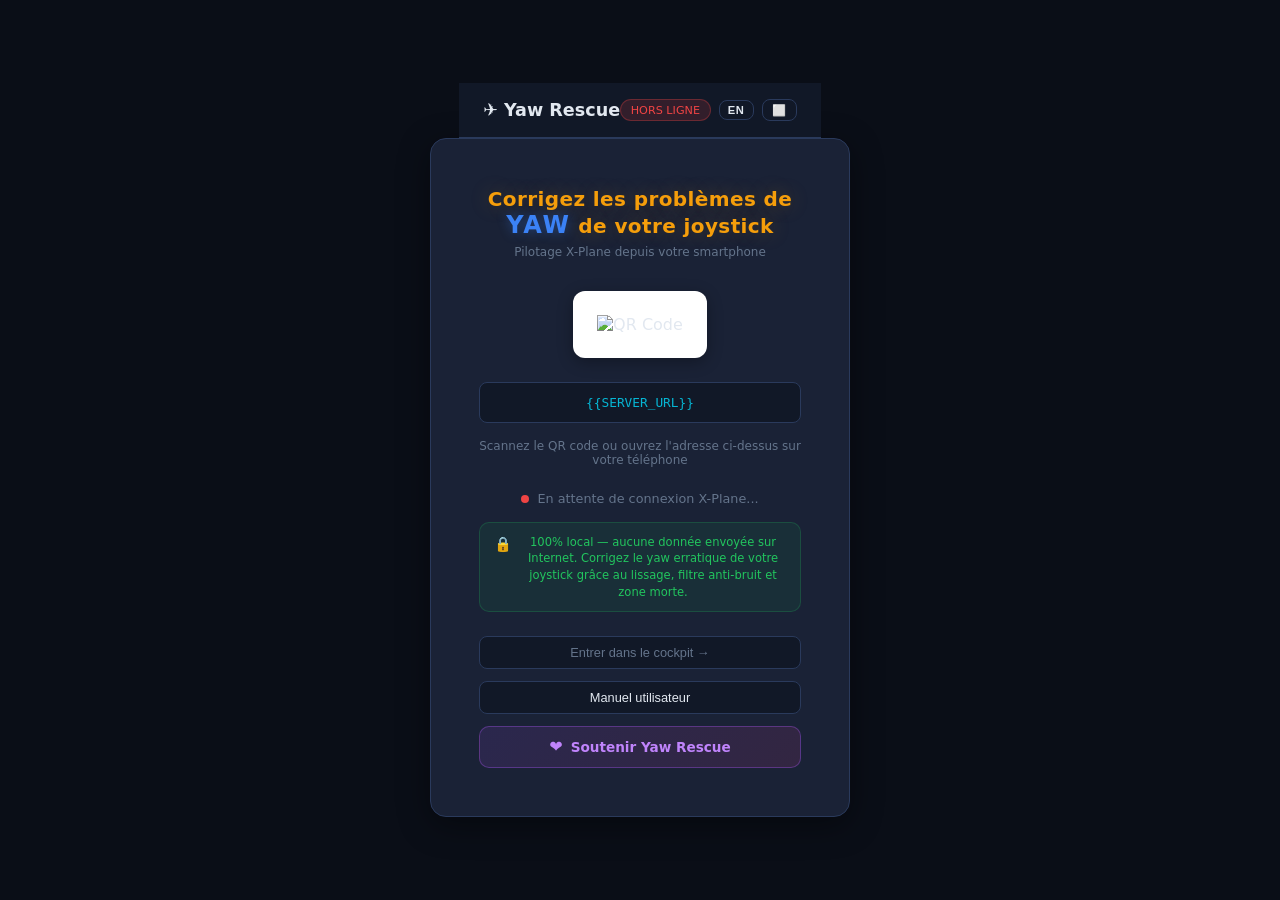
==== commit 5b4319f8: "Add files via upload" ====
--- a/scripts/Auto Yaw Deck/static/index.html
+++ b/scripts/Auto Yaw Deck/static/index.html
@@ -5,7 +5,7 @@
     <meta name="viewport" content="width=device-width, initial-scale=1.0, user-scalable=no">
     <meta name="apple-mobile-web-app-capable" content="yes">
     <meta name="apple-mobile-web-app-status-bar-style" content="black-translucent">
-    <title>Auto-Yaw Deck</title>
+    <title>Yaw Rescue</title>
     <link rel="stylesheet" href="style.css">
 </head>
 <body>
@@ -15,7 +15,7 @@
      ============================================================ -->
 <div id="connection-page">
     <header class="app-header">
-        <h1>✈ Auto-Yaw Deck</h1>
+        <h1>✈ Yaw Rescue</h1>
         <div style="display:flex; align-items:center; gap:0.5rem;">
             <span class="status-badge offline" id="status-badge-connect" data-i18n="status.offline">HORS LIGNE</span>
             <button class="btn lang-btn" id="btn-lang-connect" onclick="toggleLanguage()">EN</button>
@@ -53,6 +53,11 @@
         <button class="btn" style="margin-top: 0.75rem; width: 100%;" onclick="openReadme()">
             <span data-i18n="connect.manual">Manuel utilisateur</span>
         </button>
+
+        <a href="https://nonodev38.github.io/AeroDev-Systems/" target="_blank" class="btn-support">
+            <span class="btn-support-icon">❤️</span>
+            <span data-i18n="connect.support">Soutenir Yaw Rescue</span>
+        </a>
     </div>
 </div>
 
@@ -61,7 +66,7 @@
      ============================================================ -->
 <div id="app-page">
     <header class="app-header">
-        <h1>✈ Auto-Yaw Deck</h1>
+        <h1>✈ Yaw Rescue</h1>
         <div style="display:flex; align-items:center; gap:0.5rem;">
             <span class="status-badge offline" id="status-badge" data-i18n="status.offline">HORS LIGNE</span>
             <button class="btn lang-btn" id="btn-lang" onclick="toggleLanguage()">EN</button>
@@ -71,9 +76,9 @@
 
     <!-- Tab bar -->
     <nav class="tab-bar">
-        <button class="tab-btn active" onclick="switchTab('config')" data-i18n="tab.config">⚙️ Config</button>
-        <button class="tab-btn" onclick="switchTab('controls')" data-i18n="tab.controls">🎛️ Contrôles</button>
-        <button class="tab-btn" onclick="switchTab('telemetry')" data-i18n="tab.telemetry">📡 Télémétrie</button>
+        <button class="tab-btn active" data-tab="config" onclick="switchTab('config')" data-i18n="tab.config">⚙️ Config</button>
+        <button class="tab-btn" data-tab="controls" onclick="switchTab('controls')" data-i18n="tab.controls">🎛️ Contrôles</button>
+        <button class="tab-btn" data-tab="telemetry" onclick="switchTab('telemetry')" data-i18n="tab.telemetry">📡 Télémétrie</button>
     </nav>
 
     <div class="app-content">
@@ -228,12 +233,76 @@
 
         <!-- ===== CONTROLS TAB ===== -->
         <div class="tab-content" id="tab-controls">
+            <div class="card collapsible" id="card-flaps">
+                <div class="card-header collapsible-header" onclick="toggleCollapse('card-flaps')">
+                    <span class="header-title">
+                        <span class="icon">🦅</span> <span data-i18n="controls.flaps">Volets</span>
+                        <span id="flap-pos-badge" class="flap-pos-badge ok">0%</span>
+                    </span>
+                    <span class="collapse-chevron">▾</span>
+                </div>
+                <div class="card-body collapsible-body">
+                    <div class="trim-diagram flap-diagram">
+                        <div class="trim-diagram-item flap-item">
+                            <svg viewBox="0 0 60 60" class="trim-icon flap-icon">
+                                <rect x="6" y="28" width="34" height="5" fill="var(--accent)"/>
+                                <g id="diagram-flap_ratio-plane" style="transform-origin: 40px 30px;">
+                                    <rect x="40" y="28" width="16" height="5" fill="var(--warning)"/>
+                                </g>
+                            </svg>
+                            <div class="trim-diagram-label">Volets<br><span class="muted">rentrés → sortis</span></div>
+                        </div>
+                    </div>
+                    <div class="control-group">
+                        <div class="control-label">
+                            <span class="name" data-i18n="controls.flap_pos">Position volets</span>
+                            <span class="val" id="v-flap_ratio">0.000</span>
+                        </div>
+                        <input type="range" min="0" max="1" step="0.01" value="0"
+                               id="s-flap_ratio" oninput="onSliderChange(this)">
+                    </div>
+                    <div class="btn-group" style="margin-top: 0.75rem;">
+                        <button class="btn" data-flap-preset="0" onclick="setFlaps(0)">0%</button>
+                        <button class="btn" data-flap-preset="0.33" onclick="setFlaps(0.33)">1/3</button>
+                        <button class="btn" data-flap-preset="0.66" onclick="setFlaps(0.66)">2/3</button>
+                        <button class="btn" data-flap-preset="1" onclick="setFlaps(1.0)">Full</button>
+                    </div>
+                </div>
+            </div>
+
             <div class="card">
                 <div class="card-header">
                     <span><span class="icon">🎯</span> <span data-i18n="controls.trim">Trim</span></span>
                 </div>
                 <div class="card-body">
                     <div class="compass-widget">
+                        <!-- Landing gear + alerts strip -->
+                        <div class="gear-strip" id="gear-strip">
+                            <div class="gear-cell" id="gear-nose">
+                                <span class="gear-label">N</span>
+                                <span class="gear-value" id="v-gear-nose">---</span>
+                            </div>
+                            <div class="gear-cell" id="gear-left">
+                                <span class="gear-label">L</span>
+                                <span class="gear-value" id="v-gear-left">---</span>
+                            </div>
+                            <div class="gear-cell" id="gear-right">
+                                <span class="gear-label">R</span>
+                                <span class="gear-value" id="v-gear-right">---</span>
+                            </div>
+                        </div>
+                        <div class="compass-row">
+                        <div class="compass-side">
+                            <div class="side-cell">
+                                <span class="side-label">RPM</span>
+                                <span class="side-value" id="v-rpm">---</span>
+                            </div>
+                            <div class="side-cell">
+                                <span class="side-label">THR</span>
+                                <span class="side-value" id="v-throttle">---</span>
+                            </div>
+                        </div>
+                        <div class="compass-center">
                         <svg class="compass-svg" viewBox="0 0 100 100">
                             <!-- Outer ring (fixed) -->
                             <circle cx="50" cy="50" r="46" fill="none" stroke="var(--border)" stroke-width="1.5"/>
@@ -287,6 +356,18 @@
                             <circle cx="50" cy="50" r="3" fill="var(--bg-card)" stroke="var(--text-muted)" stroke-width="1"/>
                         </svg>
                         <div class="compass-heading"><span id="hdr-heading">---</span></div>
+                        </div><!-- /compass-center -->
+                        <div class="compass-side">
+                            <div class="side-cell">
+                                <span class="side-label">FPM</span>
+                                <span class="side-value" id="v-fpm">---</span>
+                            </div>
+                            <div class="side-cell">
+                                <span class="side-label">AOA</span>
+                                <span class="side-value" id="v-aoa">---</span>
+                            </div>
+                        </div>
+                        </div><!-- /compass-row -->
                         <div class="btn-group" style="justify-content: center; gap: 0.5rem;">
                             <button class="btn" id="btn-return-heading" onclick="toggleReturnHeading()">
                                 ↩ <span data-i18n="controls.return_heading">Cap retour</span> <span id="return-hdg-badge" style="display:none; margin-left:0.3rem; font-family: 'Cascadia Code', monospace; color: var(--warning);">---</span>
@@ -366,38 +447,6 @@
                 </div>
             </div>
 
-            <div class="card">
-                <div class="card-header">
-                    <span class="icon">🦅</span> <span data-i18n="controls.flaps">Volets</span>
-                </div>
-                <div class="card-body">
-                    <div class="trim-diagram">
-                        <div class="trim-diagram-item">
-                            <svg viewBox="0 0 60 60" class="trim-icon">
-                                <rect x="6" y="28" width="34" height="5" fill="var(--accent)"/>
-                                <g id="diagram-flap_ratio-plane" style="transform-origin: 40px 30px;">
-                                    <rect x="40" y="28" width="16" height="5" fill="var(--warning)"/>
-                                </g>
-                            </svg>
-                            <div class="trim-diagram-label">Volets<br><span class="muted">rentrés → sortis</span></div>
-                        </div>
-                    </div>
-                    <div class="control-group">
-                        <div class="control-label">
-                            <span class="name" data-i18n="controls.flap_pos">Position volets</span>
-                            <span class="val" id="v-flap_ratio">0.000</span>
-                        </div>
-                        <input type="range" min="0" max="1" step="0.01" value="0"
-                               id="s-flap_ratio" oninput="onSliderChange(this)">
-                    </div>
-                    <div class="btn-group" style="margin-top: 0.75rem;">
-                        <button class="btn" onclick="setFlaps(0)">0%</button>
-                        <button class="btn" onclick="setFlaps(0.33)">1/3</button>
-                        <button class="btn" onclick="setFlaps(0.66)">2/3</button>
-                        <button class="btn" onclick="setFlaps(1.0)">Full</button>
-                    </div>
-                </div>
-            </div>
         </div>
 
         <!-- ===== TELEMETRY TAB ===== -->
@@ -434,7 +483,7 @@
 
             <div class="card">
                 <div class="card-header">
-                    <span class="icon">📊</span> <span data-i18n="telemetry.autoyaw">Auto-Yaw</span>
+                    <span class="icon">📊</span> <span data-i18n="telemetry.autoyaw">Yaw Rescue</span>
                 </div>
                 <div class="card-body">
                     <div class="telemetry-grid">
@@ -505,6 +554,15 @@
 
 <script src="info.js"></script>
 <script src="readme.js"></script>
-<script src="app.js"></script>
+<script src="config.js"></script>
+<script src="i18n.js"></script>
+<script src="state.js"></script>
+<script src="api.js"></script>
+<script src="sliders.js"></script>
+<script src="ui.js"></script>
+<script src="compass.js"></script>
+<script src="vitals.js"></script>
+<script src="actions.js"></script>
+<script src="main.js"></script>
 </body>
 </html>
--- a/scripts/Auto Yaw Deck/static/style.css
+++ b/scripts/Auto Yaw Deck/static/style.css
@@ -280,6 +280,71 @@
     padding: 1rem;
 }
 
+/* Collapsible cards — tap the header to fold/unfold the section */
+.collapsible-header {
+    cursor: pointer;
+    user-select: none;
+    -webkit-tap-highlight-color: transparent;
+}
+
+.collapsible-header:hover {
+    color: var(--text);
+}
+
+.collapse-chevron {
+    font-size: 0.7rem;
+    color: var(--text-muted);
+    margin-left: 0.5rem;
+    transition: transform 0.2s ease;
+}
+
+.collapsible.collapsed .collapse-chevron {
+    transform: rotate(-90deg);
+}
+
+.collapsible.collapsed .collapsible-body {
+    display: none;
+}
+
+/* Flap position badge in the Volets header — color follows the graduation:
+   0% green (retracted), partial orange, fully deployed red */
+.flap-pos-badge {
+    font-size: 0.65rem;
+    font-weight: 700;
+    font-family: 'Cascadia Code', monospace;
+    margin-left: 0.5rem;
+    padding: 0.1rem 0.4rem;
+    border-radius: 6px;
+    background: rgba(255, 255, 255, 0.06);
+    transition: color 0.2s ease;
+}
+
+.flap-pos-badge.ok   { color: var(--success); }
+.flap-pos-badge.warn { color: var(--warning); }
+.flap-pos-badge.hot  { color: #f97316; }
+.flap-pos-badge.max  { color: var(--danger); }
+
+/* Flap retract alert — the Volets section glows and the position badge
+   flashes when it's time to raise the flaps (speed at/beyond Vfe) */
+@keyframes flap-alert-glow {
+    0%, 100% { border-color: var(--border); box-shadow: 0 0 0 0 rgba(239, 68, 68, 0); }
+    50%      { border-color: var(--danger); box-shadow: 0 0 16px 3px rgba(239, 68, 68, 0.5); }
+}
+
+@keyframes flap-alert-flash {
+    0%, 100% { color: var(--danger); transform: scale(1); }
+    50%      { color: #fff; transform: scale(1.12); }
+}
+
+#card-flaps.flap-alert {
+    animation: flap-alert-glow 1s ease-in-out infinite;
+}
+
+#card-flaps.flap-alert .flap-pos-badge {
+    animation: flap-alert-flash 0.6s ease-in-out infinite;
+    background: rgba(239, 68, 68, 0.18);
+}
+
 /* ---- Telemetry Grid ---- */
 .telemetry-grid {
     display: grid;
@@ -453,6 +518,31 @@
     color: var(--text-muted);
 }
 
+/* Compact flaps diagram — inline icon + label, takes less vertical space */
+.trim-diagram.flap-diagram {
+    justify-content: center;
+    align-items: center;
+    margin-bottom: 0.75rem;
+    padding-bottom: 0.5rem;
+}
+
+.trim-diagram.flap-diagram .flap-item {
+    display: flex;
+    align-items: center;
+    gap: 0.75rem;
+    text-align: left;
+}
+
+.trim-diagram.flap-diagram .flap-icon {
+    width: 40px;
+    height: 40px;
+}
+
+.trim-diagram.flap-diagram .trim-diagram-label {
+    margin-top: 0;
+    font-size: 0.6rem;
+}
+
 /* ---- Compass widget ---- */
 .compass-widget {
     display: flex;
@@ -465,6 +555,108 @@
 .compass-svg {
     width: 144px;
     height: 144px;
+}
+
+/* Compass row: vitals left/right of the compass */
+.compass-row {
+    display: flex;
+    align-items: stretch;
+    justify-content: center;
+    gap: 0.6rem;
+    width: 100%;
+}
+
+.compass-center {
+    display: flex;
+    flex-direction: column;
+    align-items: center;
+}
+
+.compass-side {
+    display: flex;
+    flex-direction: column;
+    justify-content: center;
+    gap: 0.5rem;
+    flex: 1;
+    max-width: 90px;
+}
+
+.side-cell {
+    background: var(--bg-secondary);
+    border: 1px solid var(--border);
+    border-radius: 8px;
+    padding: 0.4rem 0.3rem;
+    text-align: center;
+}
+
+.side-label {
+    display: block;
+    font-size: 0.55rem;
+    letter-spacing: 0.08em;
+    color: var(--text-muted);
+    font-weight: 600;
+}
+
+.side-value {
+    display: block;
+    font-family: 'Cascadia Code', monospace;
+    font-size: 0.85rem;
+    font-weight: 700;
+    color: var(--text-primary);
+}
+
+.side-value.vital-ok     { color: var(--success); }
+.side-value.vital-warn   { color: var(--warning); }
+.side-value.vital-danger { color: var(--danger); }
+.side-value.vital-off    { color: var(--text-muted); }
+
+/* Landing gear strip — above the compass */
+.gear-strip {
+    display: flex;
+    gap: 0.5rem;
+    width: 100%;
+    margin-bottom: 0.6rem;
+    border: 1px solid transparent;
+    border-radius: 10px;
+}
+
+.gear-cell {
+    flex: 1;
+    display: flex;
+    align-items: center;
+    justify-content: center;
+    gap: 0.3rem;
+    padding: 0.3rem 0.2rem;
+    border-radius: 8px;
+    border: 1px solid var(--border);
+    background: var(--bg-secondary);
+    font-size: 0.65rem;
+    font-weight: 700;
+    transition: all 0.15s ease;
+}
+
+.gear-cell .gear-label {
+    color: var(--text-muted);
+    font-size: 0.55rem;
+    font-weight: 600;
+}
+
+.gear-cell .gear-value {
+    font-family: 'Cascadia Code', monospace;
+}
+
+.gear-cell.down { border-color: var(--success); color: var(--success); }
+.gear-cell.up   { border-color: var(--danger);  color: var(--danger); }
+.gear-cell.mid  { border-color: var(--warning); color: var(--warning); }
+
+/* Landing config alert — flashing gear strip */
+@keyframes gear-alert-glow {
+    0%, 100% { border-color: var(--border); box-shadow: 0 0 0 0 rgba(239, 68, 68, 0); }
+    50%      { border-color: var(--danger); box-shadow: 0 0 14px 3px rgba(239, 68, 68, 0.55); }
+}
+
+.gear-strip.alert {
+    animation: gear-alert-glow 1s ease-in-out infinite;
 }
 
 .compass-svg text {
@@ -548,6 +740,14 @@
     border-color: var(--accent);
 }
 
+.btn.active {
+    background: var(--accent);
+    border-color: var(--accent);
+    color: #fff;
+    font-weight: 600;
+    box-shadow: 0 0 0 1px var(--accent);
+}
+
 .btn:active {
     transform: scale(0.97);
 }
@@ -847,6 +1047,43 @@
     background: rgba(245, 158, 11, 0.25);
 }
 
+/* ---- Support / Donate button ---- */
+.btn-support {
+    display: flex;
+    align-items: center;
+    justify-content: center;
+    gap: 0.5rem;
+    margin-top: 0.75rem;
+    width: 100%;
+    padding: 0.65rem 1rem;
+    border-radius: 10px;
+    border: 1px solid rgba(168, 85, 247, 0.35);
+    background: linear-gradient(135deg, rgba(168, 85, 247, 0.12), rgba(236, 72, 153, 0.12));
+    color: #c084fc;
+    font-size: 0.85rem;
+    font-weight: 600;
+    text-decoration: none;
+    text-align: center;
+    cursor: pointer;
+    transition: all 0.2s ease;
+    -webkit-tap-highlight-color: transparent;
+}
+
+.btn-support:hover {
+    background: linear-gradient(135deg, rgba(168, 85, 247, 0.22), rgba(236, 72, 153, 0.22));
+    border-color: rgba(168, 85, 247, 0.55);
+    box-shadow: 0 0 16px rgba(168, 85, 247, 0.25);
+    transform: translateY(-1px);
+}
+
+.btn-support:active {
+    transform: scale(0.98);
+}
+
+.btn-support-icon {
+    font-size: 1rem;
+}
+
 /* ---- Animation for values changing ---- */
 .value-flash {
     animation: flash 0.3s ease;
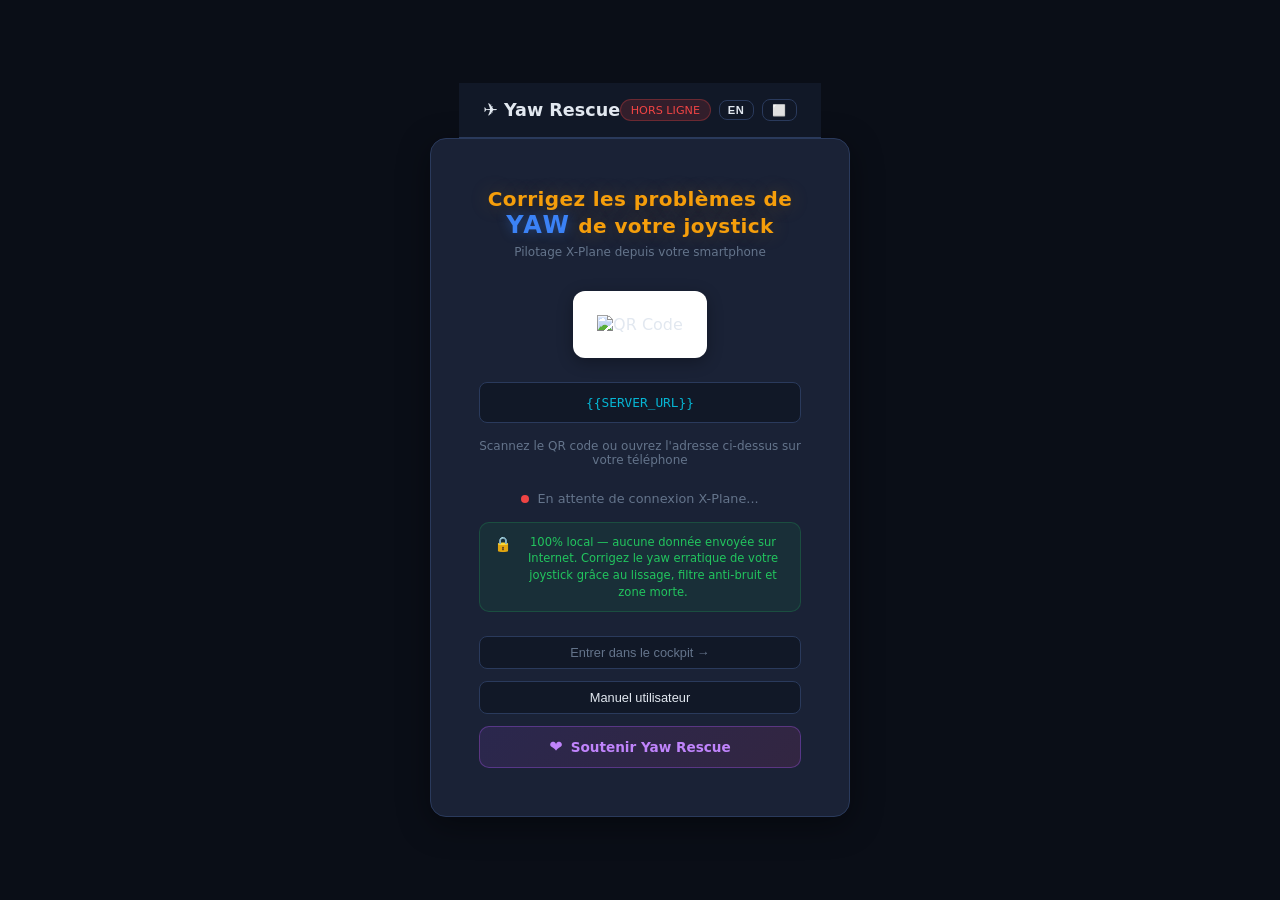
==== commit f019c70b: "Add files via upload" ====
--- a/scripts/Auto Yaw Deck/static/index.html
+++ b/scripts/Auto Yaw Deck/static/index.html
@@ -250,7 +250,7 @@
                                     <rect x="40" y="28" width="16" height="5" fill="var(--warning)"/>
                                 </g>
                             </svg>
-                            <div class="trim-diagram-label">Volets<br><span class="muted">rentrés → sortis</span></div>
+                            <div class="trim-diagram-label"><span data-i18n="diagram.flaps">Volets</span><br><span class="muted" data-i18n="diagram.flaps_sub">rentrés → sortis</span></div>
                         </div>
                     </div>
                     <div class="control-group">
@@ -385,7 +385,7 @@
                                     <polygon points="45,26 45,12 51,26" fill="var(--accent)"/>
                                 </g>
                             </svg>
-                            <div class="trim-diagram-label">Profondeur<br><span class="muted">nez haut / bas</span></div>
+                            <div class="trim-diagram-label"><span data-i18n="diagram.pitch">Profondeur</span><br><span class="muted" data-i18n="diagram.pitch_sub">nez haut / bas</span></div>
                         </div>
                         <div class="trim-diagram-item">
                             <svg viewBox="0 0 60 60" class="trim-icon">
@@ -394,7 +394,7 @@
                                     <circle cx="30" cy="30" r="5" fill="var(--accent)"/>
                                 </g>
                             </svg>
-                            <div class="trim-diagram-label">Ailerons<br><span class="muted">inclinaison</span></div>
+                            <div class="trim-diagram-label"><span data-i18n="diagram.roll">Ailerons</span><br><span class="muted" data-i18n="diagram.roll_sub">inclinaison</span></div>
                         </div>
                         <div class="trim-diagram-item">
                             <svg viewBox="0 0 60 60" class="trim-icon">
@@ -414,7 +414,7 @@
                                     <rect x="14" y="30" width="32" height="4" fill="var(--accent)"/>
                                 </g>
                             </svg>
-                            <div class="trim-diagram-label">Direction<br><span class="muted">nez gauche / droite</span></div>
+                            <div class="trim-diagram-label"><span data-i18n="diagram.yaw">Direction</span><br><span class="muted" data-i18n="diagram.yaw_sub">nez gauche / droite</span></div>
                         </div>
                     </div>
                     <div class="control-group">
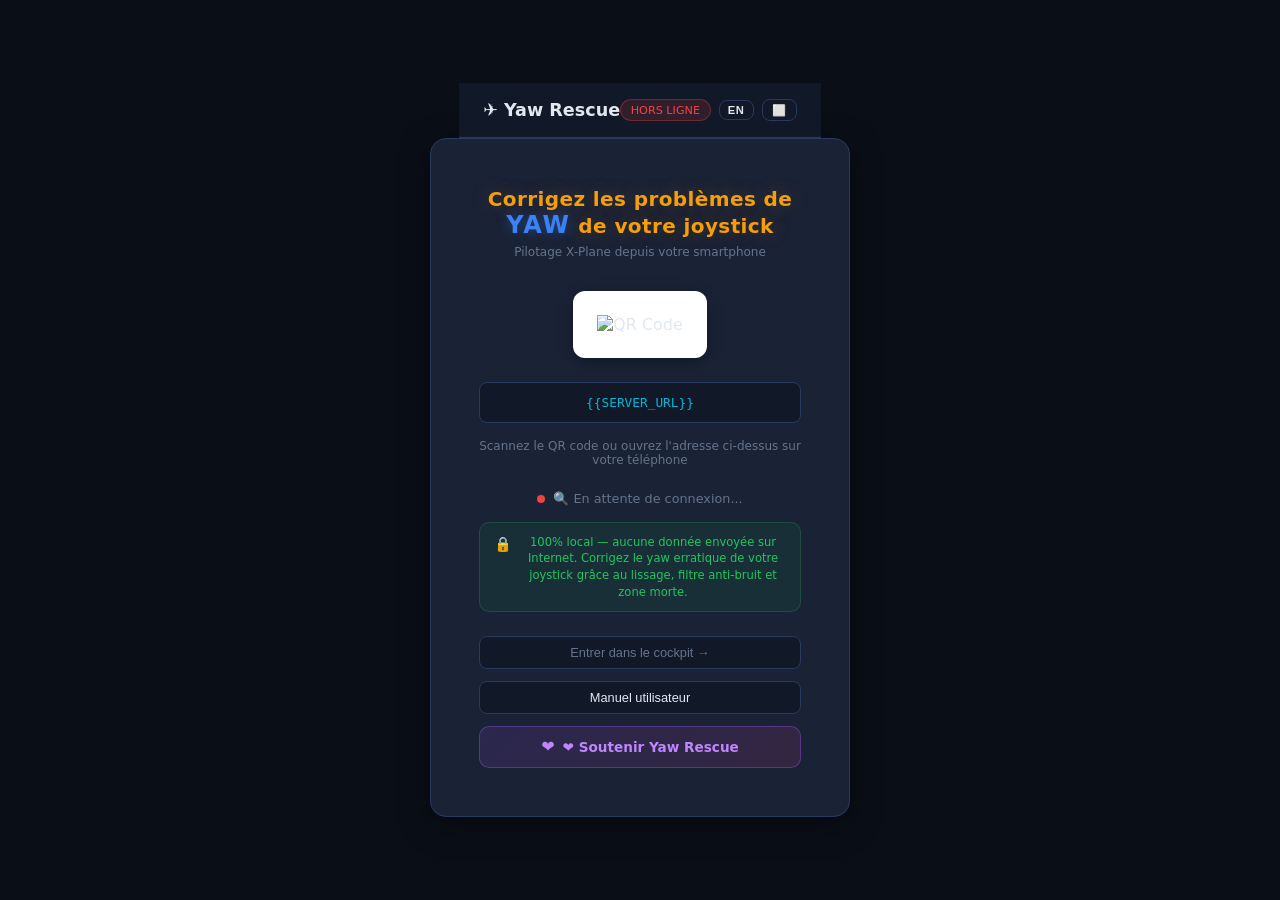
==== commit 57fb05e8: "Add files via upload" ====
--- a/scripts/Auto Yaw Deck/static/index.html
+++ b/scripts/Auto Yaw Deck/static/index.html
@@ -6,7 +6,7 @@
     <meta name="apple-mobile-web-app-capable" content="yes">
     <meta name="apple-mobile-web-app-status-bar-style" content="black-translucent">
     <title>Yaw Rescue</title>
-    <link rel="stylesheet" href="style.css">
+    <link rel="stylesheet" href="style.css?v=2">
 </head>
 <body>
 
@@ -50,6 +50,9 @@
         <button class="btn btn-enter" id="btn-enter" style="margin-top: 1.5rem; width: 100%;" onclick="enterApp()">
             <span data-i18n="connect.enter">Entrer dans le cockpit →</span>
         </button>
+        <button class="btn btn-launch" id="btn-launch-xplane" style="margin-top: 0.75rem; width: 100%; display: none;" onclick="launchXPlane()">
+            <span id="launch-xplane-text" data-i18n="connect.launch_xplane">▶ Lancer X-Plane depuis le PC</span>
+        </button>
         <button class="btn" style="margin-top: 0.75rem; width: 100%;" onclick="openReadme()">
             <span data-i18n="connect.manual">Manuel utilisateur</span>
         </button>
@@ -236,7 +239,7 @@
             <div class="card collapsible" id="card-flaps">
                 <div class="card-header collapsible-header" onclick="toggleCollapse('card-flaps')">
                     <span class="header-title">
-                        <span class="icon">🦅</span> <span data-i18n="controls.flaps">Volets</span>
+                        <span class="icon">🦅</span> <span data-i18n="controls.flaps">Flaps</span>
                         <span id="flap-pos-badge" class="flap-pos-badge ok">0%</span>
                     </span>
                     <span class="collapse-chevron">▾</span>
@@ -255,7 +258,7 @@
                     </div>
                     <div class="control-group">
                         <div class="control-label">
-                            <span class="name" data-i18n="controls.flap_pos">Position volets</span>
+                            <span class="name" data-i18n="controls.flap_pos">Flap position</span>
                             <span class="val" id="v-flap_ratio">0.000</span>
                         </div>
                         <input type="range" min="0" max="1" step="0.01" value="0"
@@ -278,16 +281,16 @@
                     <div class="compass-widget">
                         <!-- Landing gear + alerts strip -->
                         <div class="gear-strip" id="gear-strip">
+                            <div class="gear-cell" id="gear-left">
+                                <span class="gear-label">Left</span>
+                                <span class="gear-value" id="v-gear-left">---</span>
+                            </div>
                             <div class="gear-cell" id="gear-nose">
-                                <span class="gear-label">N</span>
+                                <span class="gear-label">Nose</span>
                                 <span class="gear-value" id="v-gear-nose">---</span>
                             </div>
-                            <div class="gear-cell" id="gear-left">
-                                <span class="gear-label">L</span>
-                                <span class="gear-value" id="v-gear-left">---</span>
-                            </div>
                             <div class="gear-cell" id="gear-right">
-                                <span class="gear-label">R</span>
+                                <span class="gear-label">Right</span>
                                 <span class="gear-value" id="v-gear-right">---</span>
                             </div>
                         </div>
@@ -370,10 +373,10 @@
                         </div><!-- /compass-row -->
                         <div class="btn-group" style="justify-content: center; gap: 0.5rem;">
                             <button class="btn" id="btn-return-heading" onclick="toggleReturnHeading()">
-                                ↩ <span data-i18n="controls.return_heading">Cap retour</span> <span id="return-hdg-badge" style="display:none; margin-left:0.3rem; font-family: 'Cascadia Code', monospace; color: var(--warning);">---</span>
+                                ↩ <span data-i18n="controls.return_heading">Return heading</span> <span id="return-hdg-badge" style="display:none; margin-left:0.3rem; font-family: 'Cascadia Code', monospace; color: var(--warning);">---</span>
                             </button>
                             <button class="btn danger" id="btn-reset-return" style="display:none;" onclick="resetReturnHeading()">
-                                ✕ <span data-i18n="controls.clear">Effacer</span>
+                                ✕ <span data-i18n="controls.clear">Clear</span>
                             </button>
                         </div>
                     </div>
@@ -419,7 +422,7 @@
                     </div>
                     <div class="control-group">
                         <div class="control-label">
-                            <span class="name" data-i18n="controls.pitch">Profondeur (Pitch)</span>
+                            <span class="name" data-i18n="controls.pitch">Pitch (Elevator)</span>
                             <span class="val" id="v-elevator_trim">0.000</span>
                         </div>
                         <input type="range" min="-1" max="1" step="0.01" value="0"
@@ -427,7 +430,7 @@
                     </div>
                     <div class="control-group">
                         <div class="control-label">
-                            <span class="name" data-i18n="controls.roll">Ailerons (Roll)</span>
+                            <span class="name" data-i18n="controls.roll">Roll (Ailerons)</span>
                             <span class="val" id="v-aileron_trim">0.000</span>
                         </div>
                         <input type="range" min="-1" max="1" step="0.01" value="0"
@@ -435,14 +438,14 @@
                     </div>
                     <div class="control-group">
                         <div class="control-label">
-                            <span class="name" data-i18n="controls.yaw">Direction (Yaw)</span>
+                            <span class="name" data-i18n="controls.yaw">Yaw (Rudder)</span>
                             <span class="val" id="v-rudder_trim">0.000</span>
                         </div>
                         <input type="range" min="-1" max="1" step="0.01" value="0"
                                id="s-rudder_trim" oninput="onSliderChange(this)">
                     </div>
                     <div class="btn-group" style="margin-top: 0.75rem;">
-                        <button class="btn danger" onclick="resetTrims()"><span data-i18n="controls.reset_trims">↺ Réinitialiser trims</span></button>
+                        <button class="btn danger" onclick="resetTrims()"><span data-i18n="controls.reset_trims">↺ Reset trims</span></button>
                     </div>
                 </div>
             </div>
@@ -451,14 +454,111 @@
 
         <!-- ===== TELEMETRY TAB ===== -->
         <div class="tab-content" id="tab-telemetry">
-            <div class="card">
-                <div class="card-header">
-                    <span class="icon">🛫</span> <span data-i18n="telemetry.flight">Vol en cours</span>
-                </div>
-                <div class="card-body">
+            <!-- Combined Flight Instruments + Flight Data -->
+            <div class="card">
+                <div class="card-header">
+                    <span class="icon">🧭</span> <span data-i18n="telemetry.instruments">Flight Instruments</span>
+                </div>
+                <div class="card-body">
+                    <div class="compass-widget">
+                        <!-- Landing gear + alerts strip -->
+                        <div class="gear-strip" id="t-gear-strip">
+                            <div class="gear-cell" id="t-gear-left">
+                                <span class="gear-label">Left</span>
+                                <span class="gear-value" id="tv-gear-left">---</span>
+                            </div>
+                            <div class="gear-cell" id="t-gear-nose">
+                                <span class="gear-label">Nose</span>
+                                <span class="gear-value" id="tv-gear-nose">---</span>
+                            </div>
+                            <div class="gear-cell" id="t-gear-right">
+                                <span class="gear-label">Right</span>
+                                <span class="gear-value" id="tv-gear-right">---</span>
+                            </div>
+                        </div>
+                        <div class="compass-row">
+                        <div class="compass-side">
+                            <div class="side-cell">
+                                <span class="side-label">RPM</span>
+                                <span class="side-value" id="tv-rpm">---</span>
+                            </div>
+                            <div class="side-cell">
+                                <span class="side-label">THR</span>
+                                <span class="side-value" id="tv-throttle">---</span>
+                            </div>
+                        </div>
+                        <div class="compass-center">
+                        <svg class="compass-svg" viewBox="0 0 100 100">
+                            <circle cx="50" cy="50" r="46" fill="none" stroke="var(--border)" stroke-width="1.5"/>
+                            <circle cx="50" cy="50" r="38" fill="none" stroke="var(--border)" stroke-width="0.5" opacity="0.4"/>
+                            <g id="t-compass-rose" style="transform-origin: 50px 50px;">
+                                <g stroke="var(--text-muted)" stroke-width="1.2" opacity="0.7">
+                                    <line x1="50" y1="12" x2="50" y2="4"/>
+                                    <line x1="69" y1="15" x2="73" y2="8"/>
+                                    <line x1="83" y1="31" x2="89.6" y2="28"/>
+                                    <line x1="88" y1="50" x2="96" y2="50"/>
+                                    <line x1="83" y1="69" x2="89.6" y2="72"/>
+                                    <line x1="69" y1="85" x2="73" y2="92"/>
+                                    <line x1="50" y1="88" x2="50" y2="96"/>
+                                    <line x1="31" y1="85" x2="27" y2="92"/>
+                                    <line x1="17" y1="69" x2="10.4" y2="72"/>
+                                    <line x1="12" y1="50" x2="4" y2="50"/>
+                                    <line x1="17" y1="31" x2="10.4" y2="28"/>
+                                    <line x1="31" y1="15" x2="27" y2="8"/>
+                                </g>
+                                <g stroke="var(--text-muted)" stroke-width="0.8" opacity="0.4">
+                                    <line x1="59.9" y1="13.2" x2="61.9" y2="9.2"/>
+                                    <line x1="78" y1="22" x2="80.9" y2="19.1"/>
+                                    <line x1="88.7" y1="38.5" x2="92.7" y2="36.5"/>
+                                    <line x1="88.7" y1="61.5" x2="92.7" y2="63.5"/>
+                                    <line x1="78" y1="78" x2="80.9" y2="80.9"/>
+                                    <line x1="59.9" y1="86.8" x2="61.9" y2="90.8"/>
+                                    <line x1="40.1" y1="86.8" x2="38.1" y2="90.8"/>
+                                    <line x1="22" y1="78" x2="19.1" y2="80.9"/>
+                                    <line x1="11.3" y1="61.5" x2="7.3" y2="63.5"/>
+                                    <line x1="11.3" y1="38.5" x2="7.3" y2="36.5"/>
+                                    <line x1="22" y1="22" x2="19.1" y2="19.1"/>
+                                    <line x1="40.1" y1="13.2" x2="38.1" y2="9.2"/>
+                                </g>
+                                <text x="50" y="20" text-anchor="middle" fill="var(--danger)" font-size="8" font-weight="700">N</text>
+                                <text x="82" y="53" text-anchor="middle" fill="var(--text-muted)" font-size="7" font-weight="600">E</text>
+                                <text x="50" y="88" text-anchor="middle" fill="var(--text-muted)" font-size="7" font-weight="600">S</text>
+                                <text x="18" y="53" text-anchor="middle" fill="var(--text-muted)" font-size="7" font-weight="600">O</text>
+                            </g>
+                            <polygon points="50,5 46,13 54,13" fill="var(--accent)" opacity="0.9"/>
+                            <circle cx="50" cy="50" r="3" fill="var(--bg-card)" stroke="var(--text-muted)" stroke-width="1"/>
+                        </svg>
+                        <div class="compass-heading"><span id="t-hdr-heading">---</span></div>
+                        </div>
+                        <div class="compass-side">
+                            <div class="side-cell">
+                                <span class="side-label">FPM</span>
+                                <span class="side-value" id="tv-fpm">---</span>
+                            </div>
+                            <div class="side-cell">
+                                <span class="side-label">AOA</span>
+                                <span class="side-value" id="tv-aoa">---</span>
+                            </div>
+                        </div>
+                        <div class="compass-side telemetry-extra">
+                            <div class="side-cell">
+                                <span class="side-label">YAW RATE</span>
+                                <span class="side-value" id="tv-yaw_rate">---</span>
+                            </div>
+                            <div class="side-cell">
+                                <span class="side-label">VFE</span>
+                                <span class="side-value" id="tv-flap_vfe">---</span>
+                            </div>
+                        </div>
+                        </div><!-- /compass-row -->
+                    </div>
+                </div>
+
+                <!-- Flight Data grid -->
+                <div style="margin-top: 1rem; border-top: 1px solid var(--border); padding-top: 0.75rem;">
                     <div class="telemetry-grid">
                         <div class="telemetry-item highlight">
-                            <div class="label" data-i18n="telemetry.heading">Cap</div>
+                            <div class="label" data-i18n="telemetry.heading">Heading</div>
                             <div class="value" id="t-heading">---</div>
                             <div class="unit">DEG</div>
                         </div>
@@ -468,12 +568,12 @@
                             <div class="unit">FT</div>
                         </div>
                         <div class="telemetry-item highlight">
-                            <div class="label" data-i18n="telemetry.airspeed">Vitesse</div>
+                            <div class="label" data-i18n="telemetry.airspeed">Airspeed</div>
                             <div class="value" id="t-airspeed">---</div>
                             <div class="unit">KTS</div>
                         </div>
                         <div class="telemetry-item warning">
-                            <div class="label" data-i18n="telemetry.bank">Banque</div>
+                            <div class="label" data-i18n="telemetry.bank">Bank</div>
                             <div class="value" id="t-bank">---</div>
                             <div class="unit">DEG</div>
                         </div>
@@ -488,19 +588,19 @@
                 <div class="card-body">
                     <div class="telemetry-grid">
                         <div class="telemetry-item">
-                            <div class="label" data-i18n="telemetry.raw">Entrée brute</div>
+                            <div class="label" data-i18n="telemetry.raw">Raw input</div>
                             <div class="value" id="t-raw">---</div>
                         </div>
                         <div class="telemetry-item">
-                            <div class="label" data-i18n="telemetry.smoothed">Lissée</div>
+                            <div class="label" data-i18n="telemetry.smoothed">Smoothed</div>
                             <div class="value" id="t-smoothed">---</div>
                         </div>
                         <div class="telemetry-item">
-                            <div class="label" data-i18n="telemetry.output">Sortie finale</div>
+                            <div class="label" data-i18n="telemetry.output">Final output</div>
                             <div class="value" id="t-output">---</div>
                         </div>
                         <div class="telemetry-item">
-                            <div class="label" data-i18n="telemetry.coord">Coord auto</div>
+                            <div class="label" data-i18n="telemetry.coord">Auto coord</div>
                             <div class="value" id="t-coord">---</div>
                         </div>
                         <div class="telemetry-item">
@@ -508,7 +608,7 @@
                             <div class="value" id="t-damper">---</div>
                         </div>
                         <div class="telemetry-item">
-                            <div class="label" data-i18n="telemetry.profile">Profil</div>
+                            <div class="label" data-i18n="telemetry.profile">Profile</div>
                             <div class="value" id="t-profile" style="font-size: 0.8rem;">---</div>
                         </div>
                     </div>
@@ -517,11 +617,11 @@
 
             <div class="card">
                 <div class="card-header">
-                    <span class="icon">🛩️</span> <span data-i18n="telemetry.aircraft">Avion</span>
+                    <span class="icon">🛩️</span> <span data-i18n="telemetry.aircraft">Aircraft</span>
                 </div>
                 <div class="card-body">
                     <div style="font-size: 0.85rem; color: var(--text-secondary);" id="t-aircraft">
-                        <span data-i18n="telemetry.no_aircraft">Aucun avion détecté</span>
+                        <span data-i18n="telemetry.no_aircraft">No aircraft detected</span>
                     </div>
                 </div>
             </div>
@@ -552,17 +652,17 @@
     </div>
 </div>
 
-<script src="info.js"></script>
-<script src="readme.js"></script>
-<script src="config.js"></script>
-<script src="i18n.js"></script>
-<script src="state.js"></script>
-<script src="api.js"></script>
-<script src="sliders.js"></script>
-<script src="ui.js"></script>
-<script src="compass.js"></script>
-<script src="vitals.js"></script>
-<script src="actions.js"></script>
-<script src="main.js"></script>
+<script src="info.js?v=2"></script>
+<script src="readme.js?v=2"></script>
+<script src="config.js?v=2"></script>
+<script src="i18n.js?v=3"></script>
+<script src="state.js?v=2"></script>
+<script src="api.js?v=2"></script>
+<script src="sliders.js?v=2"></script>
+<script src="ui.js?v=3"></script>
+<script src="compass.js?v=2"></script>
+<script src="vitals.js?v=2"></script>
+<script src="actions.js?v=2"></script>
+<script src="main.js?v=2"></script>
 </body>
 </html>
--- a/scripts/Auto Yaw Deck/static/style.css
+++ b/scripts/Auto Yaw Deck/static/style.css
@@ -83,6 +83,21 @@
     50% { border-color: var(--warning); box-shadow: 0 0 8px rgba(245, 158, 11, 0.25); }
 }
 
+.btn-launch {
+    background: rgba(59, 130, 246, 0.15);
+    border-color: var(--accent);
+    color: var(--accent);
+    transition: all 0.3s ease;
+}
+.btn-launch:hover:not(:disabled) {
+    background: rgba(59, 130, 246, 0.25);
+    box-shadow: 0 0 12px rgba(59, 130, 246, 0.3);
+}
+.btn-launch:disabled {
+    opacity: 0.6;
+    cursor: not-allowed;
+}
+
 /* ---- Connection Page ---- */
 #connection-page {
     display: flex;
@@ -243,6 +258,23 @@
     border: 1px solid rgba(245, 158, 11, 0.3);
 }
 
+.app-header .status-badge.loading {
+    background: rgba(99, 102, 241, 0.15);
+    color: #818cf8;
+    border: 1px solid rgba(99, 102, 241, 0.3);
+    animation: pulse-loading 1.5s ease-in-out infinite;
+}
+
+@keyframes pulse-loading {
+    0%, 100% { opacity: 1; }
+    50% { opacity: 0.6; }
+}
+
+.status-dot.loading {
+    background: #818cf8;
+    animation: pulse-loading 1.5s ease-in-out infinite;
+}
+
 .app-content {
     padding: 1rem;
     max-width: 800px;
@@ -361,24 +393,24 @@
 }
 
 .telemetry-item .label {
-    font-size: 0.65rem;
+    font-size: 0.85rem;
     text-transform: uppercase;
-    letter-spacing: 0.08em;
+    letter-spacing: 0.1em;
     color: var(--text-muted);
-    margin-bottom: 0.25rem;
+    margin-bottom: 0.35rem;
 }
 
 .telemetry-item .value {
-    font-size: 1.3rem;
+    font-size: 2rem;
     font-weight: 700;
     font-family: 'Cascadia Code', 'Fira Code', monospace;
     color: var(--text-primary);
 }
 
 .telemetry-item .unit {
-    font-size: 0.65rem;
+    font-size: 0.8rem;
     color: var(--text-muted);
-    margin-top: 0.1rem;
+    margin-top: 0.15rem;
 }
 
 .telemetry-item.highlight .value {
@@ -553,8 +585,8 @@
 }
 
 .compass-svg {
-    width: 144px;
-    height: 144px;
+    width: 170px;
+    height: 170px;
 }
 
 /* Compass row: vitals left/right of the compass */
@@ -562,7 +594,7 @@
     display: flex;
     align-items: stretch;
     justify-content: center;
-    gap: 0.6rem;
+    gap: 0.8rem;
     width: 100%;
 }
 
@@ -576,31 +608,45 @@
     display: flex;
     flex-direction: column;
     justify-content: center;
-    gap: 0.5rem;
+    gap: 0.65rem;
     flex: 1;
-    max-width: 90px;
+    max-width: 105px;
+}
+
+/* Extra telemetry-only side cells (yaw rate, VFE) — narrower, right side */
+.compass-side.telemetry-extra {
+    max-width: 80px;
+    align-items: center;
+}
+
+.compass-side.telemetry-extra .side-cell {
+    padding: 0.5rem 0.35rem;
+}
+
+.compass-side.telemetry-extra .side-label {
+    font-size: 0.7rem;
 }
 
 .side-cell {
     background: var(--bg-secondary);
     border: 1px solid var(--border);
-    border-radius: 8px;
-    padding: 0.4rem 0.3rem;
+    border-radius: 10px;
+    padding: 0.65rem 0.5rem;
     text-align: center;
 }
 
 .side-label {
     display: block;
-    font-size: 0.55rem;
-    letter-spacing: 0.08em;
+    font-size: 0.8rem;
+    letter-spacing: 0.1em;
     color: var(--text-muted);
-    font-weight: 600;
+    font-weight: 700;
 }
 
 .side-value {
     display: block;
     font-family: 'Cascadia Code', monospace;
-    font-size: 0.85rem;
+    font-size: 1.4rem;
     font-weight: 700;
     color: var(--text-primary);
 }
@@ -623,26 +669,30 @@
 .gear-cell {
     flex: 1;
     display: flex;
+    flex-direction: column;
     align-items: center;
     justify-content: center;
-    gap: 0.3rem;
-    padding: 0.3rem 0.2rem;
-    border-radius: 8px;
+    gap: 0.15rem;
+    padding: 0.5rem 0.3rem;
+    border-radius: 10px;
     border: 1px solid var(--border);
     background: var(--bg-secondary);
-    font-size: 0.65rem;
     font-weight: 700;
     transition: all 0.15s ease;
 }
 
 .gear-cell .gear-label {
     color: var(--text-muted);
-    font-size: 0.55rem;
-    font-weight: 600;
+    font-size: 0.7rem;
+    font-weight: 700;
+    letter-spacing: 0.05em;
+    text-transform: uppercase;
 }
 
 .gear-cell .gear-value {
     font-family: 'Cascadia Code', monospace;
+    font-size: 1.3rem;
+    font-weight: 700;
 }
 
 .gear-cell.down { border-color: var(--success); color: var(--success); }
@@ -665,7 +715,7 @@
 }
 
 .compass-heading {
-    font-size: 1.3rem;
+    font-size: 2rem;
     font-weight: 700;
     color: var(--info);
     font-family: 'Cascadia Code', 'Fira Code', monospace;
@@ -675,7 +725,7 @@
 .compass-heading::after {
     content: ' °';
     font-weight: 400;
-    font-size: 0.9rem;
+    font-size: 1.2rem;
     color: var(--text-muted);
 }
 
@@ -840,6 +890,47 @@
 
     .connection-card {
         padding: 2rem 1.5rem;
+    }
+
+    .compass-row {
+        flex-wrap: wrap;
+        justify-content: center;
+    }
+
+    .compass-side {
+        max-width: 90px;
+    }
+
+    .compass-side.telemetry-extra {
+        max-width: 80px;
+    }
+
+    .side-value {
+        font-size: 1.1rem;
+    }
+
+    .compass-heading {
+        font-size: 1.5rem;
+    }
+
+    .compass-heading::after {
+        font-size: 0.9rem;
+    }
+
+    .gear-cell {
+        padding: 0.4rem 0.2rem;
+    }
+
+    .gear-cell .gear-value {
+        font-size: 1.1rem;
+    }
+
+    .gear-cell .gear-label {
+        font-size: 0.6rem;
+    }
+
+    .telemetry-item .value {
+        font-size: 1.5rem;
     }
 }
 
